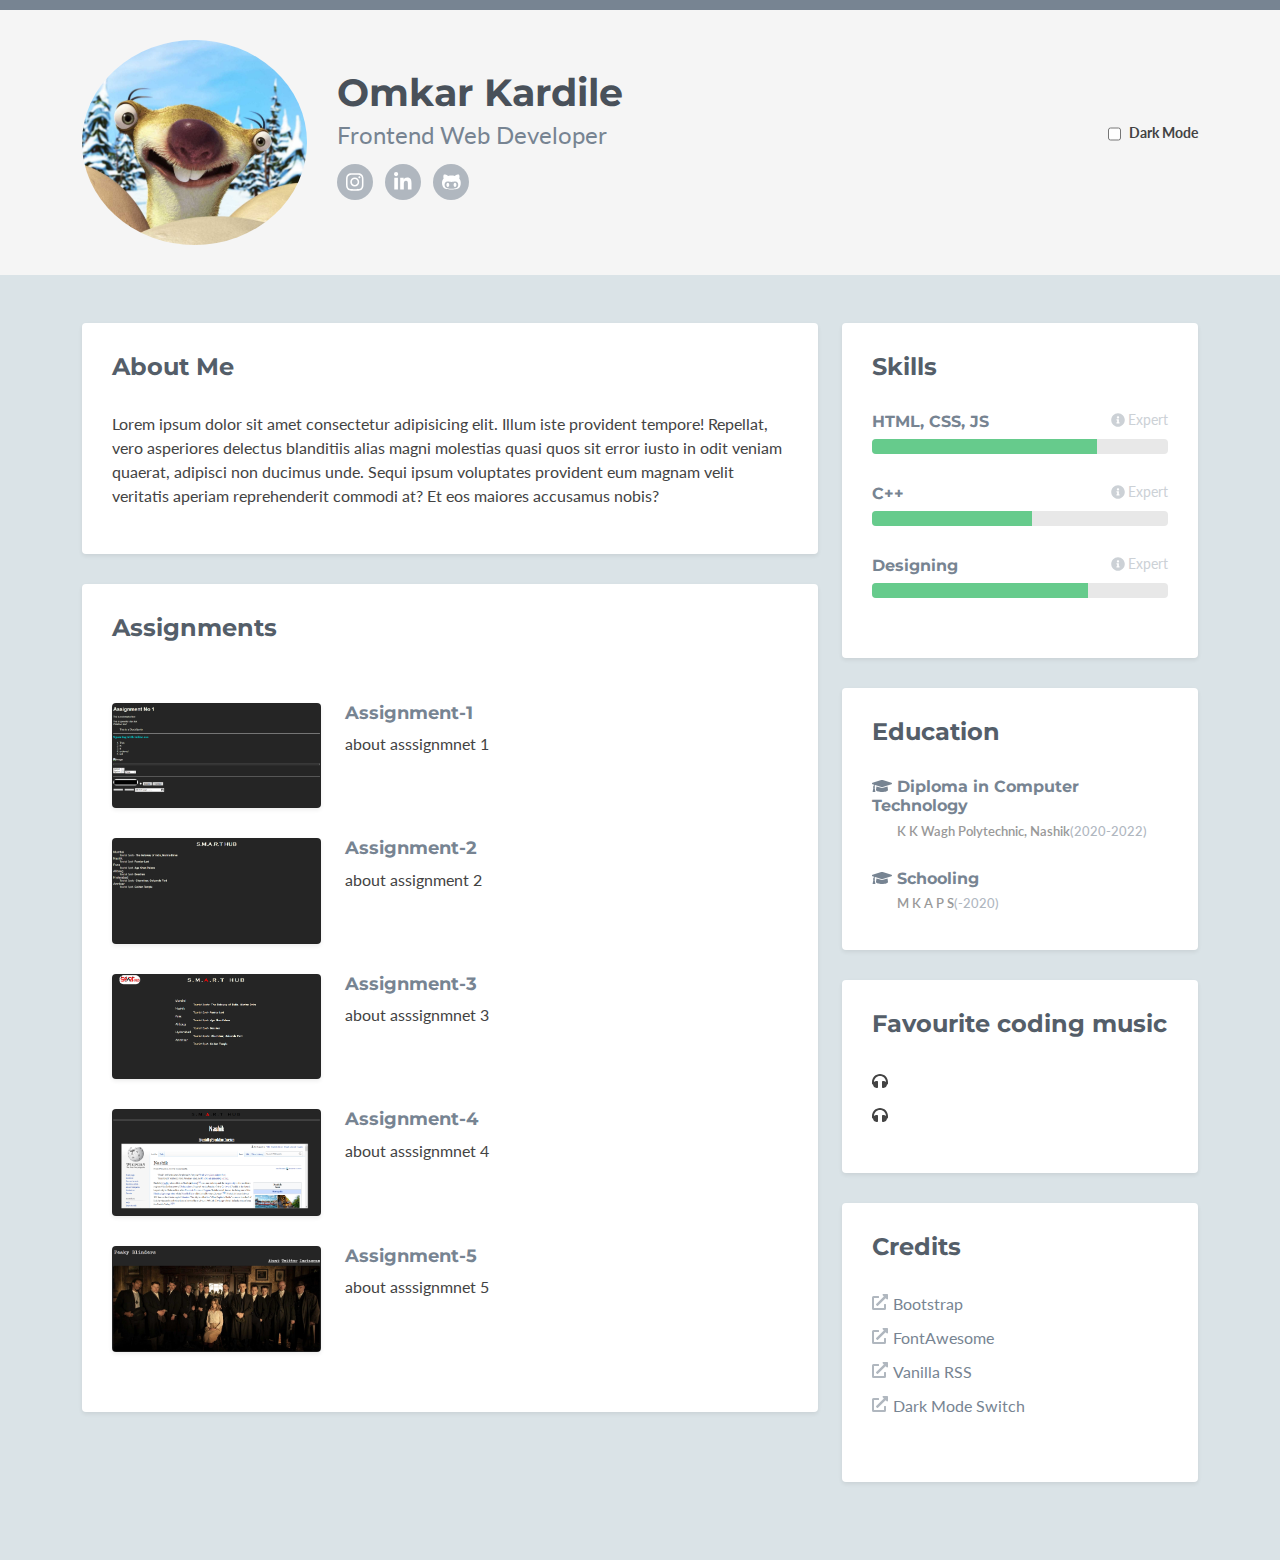
==== Assignment6/index.html @ cf575d33 "Add files via upload" ====
<!DOCTYPE html>
<html lang="en">
<head>
    <title>Bootstrap Portfolio/Resume Theme for Developers</title>
    <!-- Meta -->
    <meta charset="utf-8">
    <meta http-equiv="X-UA-Compatible" content="IE=edge">
    <meta name="viewport" content="width=device-width, initial-scale=1.0"> 
    <link href='https://fonts.googleapis.com/css?family=Lato:300,400,300italic,400italic' rel='stylesheet' type='text/css'>
    <link href='https://fonts.googleapis.com/css?family=Montserrat:400,700' rel='stylesheet' type='text/css'> 
    
    <!-- FontAwesome JS -->
    <script defer src="assets/fontawesome/js/all.js"></script>
    
    <!-- Global CSS -->
    <link rel="stylesheet" href="assets/css/bootstrap.min.css">  

    <!-- Theme CSS -->  
    <link id="theme-style" rel="stylesheet" href="assets/css/styles.css">
    
</head> 

<body>
    <!-- ******HEADER****** --> 
    <header class="header">
        <div class="container">     
	        <div class="row align-items-center">
			    <div class="col">         
		            <img class="profile-image img-fluid float-start rounded-circle" src="assets/images/profile.png" alt="profile image" />
		            <div class="profile-content">
		                <h1 class="name">Omkar Kardile</h1>
		                <h2 class="desc">Frontend Web Developer</h2>
		                <ul class="social list-inline">
		                    <li class="list-inline-item"><a href="https://www.instagram.com/why.so.serious.057/?hl=en"><i class="fab fa-instagram"></i></a></li>
		                    <li class="list-inline-item"><a href="https://www.linkedin.com/in/omkar-kardile-49501b213"><i class="fab fa-linkedin-in"></i></a></li>
		                    <li class="list-inline-item"><a href="https://github.com/OmKardile"><i class="fab fa-github-alt"></i></a></li>               
		                </ul> 
		            </div><!--//profile-->
			    </div><!--//col-->
	            <div class="col-12 col-md-auto">
		            <div class="dark-mode-switch d-flex">
						<div class="form-check form-switch mx-auto mx-md-0">
							<input type="checkbox" class="form-check-input-+ me-2" id="darkSwitch" />
							<label class="custom-control-label" for="darkSwitch">Dark Mode</label>
						</div>
			        </div><!--//dark-mode-switch-->
	            </div><!--//col-->
	        </div><!--//row-->         
        </div><!--//container-->
    </header><!--//header-->
    
    <div class="container sections-wrapper py-5">
        <div class="row">
            <div class="primary col-lg-8 col-12">
                <section class="about section">
                    <div class="section-inner shadow-sm rounded">
                        <h2 class="heading">About Me</h2>
                        <div class="content">
                            <p>Lorem ipsum dolor sit amet consectetur adipisicing elit. Illum iste provident tempore! Repellat, vero asperiores delectus blanditiis alias magni molestias quasi quos sit error iusto in odit veniam quaerat, adipisci non ducimus unde. Sequi ipsum voluptates provident eum magnam velit veritatis aperiam reprehenderit commodi at? Et eos maiores accusamus nobis?</p>
                         
                        </div><!--//content-->
                    </div><!--//section-inner-->                 
                </section><!--//section-->
    
               <section class="latest section">
                    <div class="section-inner shadow-sm rounded">
                        <h2 class="heading">Assignments</h2>
                        <div class="content">    
                            <div class="item row">                    
                            </div>
                             <div class="item row">
                                <a class="col-md-4 col-12" href="../" target="_blank">
                                <img class="img-fluid project-image rounded shadow-sm" src="assets/images/projects/project-1.png" alt="Assignment-1-img" />
                                </a>
                                <div class="desc col-md-8 col-12">
                                    <h3 class="title"><a href="../Assignment1/one.html" target="_blank">Assignment-1</a></h3>
                                    <p class="mb-2">about asssignmnet 1</p>
                                </div>                          
                            </div>

                            <div class="item row">
                            <a class="col-md-4 col-12">
                                <img class="img-fluid project-image rounded shadow-sm" src="assets/images/projects/project-2.png" alt="Assignment-2-img" />
                                </a>
                                <div class="desc col-md-8 col-12">
                                    <h3 class="title"><a href="../Assignment2/two.html" target="_blank">Assignment-2</a></h3>
                                    <p class="mb-2">about assignment 2</p>
                                </div>                          
                            </div>   

                            <div class="item row">
                            <a class="col-md-4 col-12">
                                <img class="img-fluid project-image rounded shadow-sm" src="assets/images/projects/project-3.png" alt="Assignment-3-img" />
                                </a>
                                <div class="desc col-md-8 col-12">
                                    <h3 class="title"><a href="../Assignment3/three.html" target="_blank">Assignment-3</a></h3>
                                    <p class="mb-2">about asssignmnet 3</p>
                                </div>                     
                            </div>

                            <div class="item row">
                            <a class="col-md-4 col-12">
                                <img class="img-fluid project-image rounded shadow-sm" src="assets/images/projects/project-4.png" alt="Assignment-3-img" />
                                </a>
                                <div class="desc col-md-8 col-12">
                                    <h3 class="title"><a href="../Assignment4/four.html" target="_blank">Assignment-4</a></h3>
                                    <p class="mb-2">about asssignmnet 4</p>
                                </div>                          
                            </div>

                            <div class="item row">
                            <a class="col-md-4 col-12">
                                <img class="img-fluid project-image rounded shadow-sm" src="assets/images/projects/project-5.png" alt="Assignment-3-img" />
                                </a>
                                <div class="desc col-md-8 col-12">
                                    <h3 class="title"><a href="../Assignment5/five.html" target="_blank">Assignment-5</a></h3>
                                    <p class="mb-2">about asssignmnet 5</p>
                                </div>                          
                            </div>
                        </div><!--//content-->  
                    </div><!--//section-inner-->                
                </section><!--//section-->
            </div><!--//primary-->

            <div class="secondary col-lg-4 col-12">
                <aside class="skills aside section">
                    <div class="section-inner shadow-sm rounded">
                        <h2 class="heading">Skills</h2>
                        <div class="content">
                            <div class="skillset">
                               
                                <div class="item">
                                    <h3 class="level-title">HTML, CSS, JS<span class="level-label" data-bs-toggle="tooltip" data-bs-placement="left" title="You can use the tooltip to explain more about your skill level..."><i class="fas fa-info-circle"></i>Expert</span></h3>

                                    <div class="level-bar progress">
									    <div class="progress-bar level-bar-inner" role="progressbar" style="width: 76%" aria-valuenow="96"  aria-valuemin="0" aria-valuemax="96"></div>
									</div><!--//level-bar-->                               
                                </div><!--//item-->
                                
                                <div class="item">
                                    <h3 class="level-title">C++<span class="level-label" data-bs-toggle="tooltip" data-bs-placement="left" title="You can use the tooltip to explain more about your skill level..."><i class="fas fa-info-circle"></i>Expert</span></h3>
                                    <div class="level-bar progress">
									    <div class="progress-bar level-bar-inner" role="progressbar" style="width: 54%" aria-valuenow="94"  aria-valuemin="0" aria-valuemax="94"></div>
									</div><!--//level-bar-->                                   
                                </div><!--//item-->
                                
                                <div class="item">
                                    <h3 class="level-title">Designing<span class="level-label" data-bs-toggle="tooltip" data-bs-placement="left" title="You can use the tooltip to explain more about your skill level..."><i class="fas fa-info-circle"></i>Expert</span></h3>
                                    <div class="level-bar progress">
									    <div class="progress-bar level-bar-inner" role="progressbar" style="width: 73%" aria-valuenow="93"  aria-valuemin="0" aria-valuemax="96"></div>
									</div><!--//level-bar-->                                  
                                </div><!--//item-->
                            </div>              
                        </div><!--//content-->  
                    </div><!--//section-inner-->                 
                </aside><!--//section-->
                
                <aside class="education aside section">
                    <div class="section-inner shadow-sm rounded">
                        <h2 class="heading">Education</h2>
                        <div class="content">
                            <div class="item">                      
                                <h3 class="title"><i class="fas fa-graduation-cap"></i> Diploma in Computer Technology</h3>
                                <h4 class="university">K K Wagh Polytechnic, Nashik<span class="year">(2020-2022)</span></h4>
                            </div><!--//item-->
                            <div class="item">
                                <h3 class="title"><i class="fas fa-graduation-cap"></i> Schooling</h3>
                                <h4 class="university">M K A P S<span class="year">(-2020)</span></h4>
                            </div><!--//item-->
                        </div><!--//content-->
                    </div><!--//section-inner-->
                </aside><!--//section-->
                            
                
                <aside class="list music aside section">
                    <div class="section-inner shadow-sm rounded">
                        <h2 class="heading">Favourite coding music</h2>
                        <div class="content">
                            <ul class="list-unstyled">
                                <li><i class="fas fa-headphones"></i> <a href="#"></a></li>
                                <li><i class="fas fa-headphones"></i> <a href="#"></a></li>
                            </ul>
                        </div><!--//content-->
                    </div><!--//section-inner-->
                </aside><!--//section-->
                
                <aside class="credits aside section">
                    <div class="section-inner shadow-sm rounded">
                        <h2 class="heading">Credits</h2>
                        <div class="content">
                            <ul class="list-unstyled pb-2">
                                <li><a href="https://getbootstrap.com/" target="_blank"><i class="fas fa-external-link-alt"></i>Bootstrap</a></li>
                                <li><a href="https://fortawesome.github.io/Font-Awesome/" target="_blank"><i class="fas fa-external-link-alt"></i>FontAwesome</a></li>                                                                
                                <li><a href="https://github.com/sdepold/vanilla-rss" target="_blank"><i class="fas fa-external-link-alt"></i>Vanilla RSS</a></li>
                                <li><a href="https://github.com/coliff/dark-mode-switch"><i class="fas fa-external-link-alt"></i>Dark Mode Switch</a></li>
                                
                            </ul>
                        </div><!--//content-->
                    </div><!--//section-inner-->
                </aside><!--//section-->
              
            </div><!--//secondary-->    
        </div><!--//row-->
    </div><!--//masonry--> 
    <!-- Javascript -->          
    <script type="text/javascript" src="assets/js/bootstrap.min.js"></script>    

    <script type="text/javascript" src="assets/dark-mode-switch/dark-mode-switch.min.js"></script> 

    <script type="text/javascript" src="assets/js/main.js"></script>            
</body>
</html>
---- Assignment6/assets/css/styles.css ----
body {
  font-family: 'Lato', arial, sans-serif;
  color: #434343;
  background: #DAE3E7;
  font-size: 16px;
  -webkit-font-smoothing: antialiased;
  -moz-osx-font-smoothing: grayscale;
}

h1, h2, h3, h4, h5, h6 {
  font-family: 'Montserrat', sans-serif;
  font-weight: 700;
  color: #778492;
}

a {
  color: #3AAA64;
  -webkit-transition: all 0.4s ease-in-out;
  -moz-transition: all 0.4s ease-in-out;
  -ms-transition: all 0.4s ease-in-out;
  -o-transition: all 0.4s ease-in-out;
  text-decoration: none;
}

a:hover {
  text-decoration: underline;
  color: #2d844e;
}

a:focus {
  text-decoration: none;
}

.btn, a.btn {
  -webkit-transition: all 0.4s ease-in-out;
  -moz-transition: all 0.4s ease-in-out;
  -ms-transition: all 0.4s ease-in-out;
  -o-transition: all 0.4s ease-in-out;
  font-family: 'Montserrat', arial, sans-serif;
  padding: 8px 16px;
  font-weight: bold;
}

.btn .svg-inline--fa, a.btn .svg-inline--fa {
  margin-right: 5px;
  position: relative;
  top: -2px;
}

.btn:hover, a.btn:hover {
  text-decoration: none;
}

.btn:focus, a.btn:focus {
  color: #fff;
  box-shadow: none;
}

a.btn-cta-primary, .btn-cta-primary {
  background: #54ba4e;
  border: 1px solid #54ba4e;
  color: #fff;
  font-weight: 600;
  text-transform: uppercase;
}

a.btn-cta-primary:hover, .btn-cta-primary:hover {
  background: #49ac43;
  border: 1px solid #49ac43;
  color: #fff;
}

a.btn-cta-secondary, .btn-cta-secondary {
  background: #479FC8;
  border: 1px solid #479FC8;
  color: #fff;
  font-weight: 600;
  text-transform: uppercase;
}

a.btn-cta-secondary:hover, a.btn-cta-secondary:not(:disabled):not(.disabled):active:focus, .btn-cta-secondary:hover, .btn-cta-secondary:not(:disabled):not(.disabled):active:focus {
  background: #3893bd;
  border: 1px solid #3893bd;
  color: #fff;
  box-shadow: none;
}

.text-highlight {
  color: #32383e;
}

.badge-theme {
  background: #3AAA64;
  font-size: 12px;
  color: #fff;
  border-radius: 2px;
  -moz-background-clip: padding;
  -webkit-background-clip: padding-box;
  background-clip: padding-box;
}

a.dotted-link {
  border-bottom: 1px dotted #778492;
  color: #778492;
}

a.dotted-link:hover {
  text-decoration: none;
  color: #49515a;
}

/* ======= Header ======= */
.header {
  padding: 30px 0;
  background: #f5f5f5;
  border-top: 10px solid #778492;
}

.header .btn {
  font-weight: bold;
}

.header .profile-image {
  margin-right: 30px;
}

.header .profile-content .name {
  color: #49515a;
  font-size: 38px;
  margin-bottom: 5px;
  margin-top: 30px;
}

.header .profile-content .desc {
  color: #778492;
  font-family: "Lato", arial, sans-serif;
  font-weight: 400;
  font-size: 24px;
  margin-top: 0;
  margin-bottom: 15px;
}

.header .profile-content .social a {
  background: #b0b7bf;
  width: 36px;
  height: 36px;
  display: inline-block;
  border-radius: 50%;
  -moz-background-clip: padding;
  -webkit-background-clip: padding-box;
  background-clip: padding-box;
  color: #fff;
  text-align: center;
}

.header .profile-content .social a:hover {
  background: #778492;
}

.header .profile-content .social a .svg-inline--fa {
  font-size: 20px;
  margin-top: 8px;
}

.profile-image{
  width: 225px;
  height: 205px;
}

/* ======= Sections======= */
.section {
  margin-bottom: 30px;
}

.section .section-inner {
  background: #fff;
  padding: 30px;
}

.section .heading {
  margin-top: 0;
  margin-bottom: 30px;
  color: #545e69;
  font-size: 24px;
}

.section .content .more-link .svg-inline--fa {
  margin-right: 5px;
  font-size: 14px;
  position: relative;
  top: -2px;
}

/* About Section */
/* Latest Section */
.latest .item {
  margin-bottom: 30px;
}

.latest .item .title {
  font-size: 18px;
  margin-top: 0;
}

.latest .item .title .label {
  margin-left: 5px;
  font-size: 12px;
}

.latest .item .title a {
  color: #778492;
}

.latest .item .title a:hover {
  color: #5f6b77;
}

.latest .item .project-image:hover {
  -webkit-opacity: 0.8;
  -moz-opacity: 0.8;
  opacity: 0.8;
}

.latest .divider {
  margin-bottom: 60px;
}

.latest .featured {
  margin-bottom: 60px;
}

.latest .featured .title {
  font-size: 20px;
  margin-bottom: 5px;
  font-size: 20px;
}

.latest .featured .summary {
  margin-bottom: 30px;
  color: #778492;
}

.latest .featured img {
  margin-bottom: 30px;
}

.latest .featured .desc {
  margin-bottom: 30px;
}

.latest .has-ribbon {
  position: relative;
  display: inline-block;
}

.latest .has-ribbon .text {
  background: #3AAA64;
  color: #fff;
}

.latest .has-ribbon .ribbon {
  position: absolute;
  top: -4px;
  right: -4px;
  width: 110px;
  height: 110px;
  overflow: hidden;
}

.latest .has-ribbon .ribbon .text {
  font-family: 'Montserrat', sans-serif;
  position: relative;
  left: -8px;
  top: 18px;
  width: 158px;
  padding: 10px 10px;
  font-size: 15px;
  font-weight: bold;
  text-align: center;
  text-transform: uppercase;
  color: #fff;
  background-color: #479FC8;
  -webkit-transform: rotate(45deg) translate3d(0, 0, 0);
  -moz-transform: rotate(45deg) translate3d(0, 0, 0);
  -ms-transform: rotate(45deg) translate3d(0, 0, 0);
  -o-transform: rotate(45deg) translate3d(0, 0, 0);
}

.latest .has-ribbon .ribbon .text:before, .latest .has-ribbon .ribbon .text:after {
  content: '';
  position: absolute;
  bottom: -5px;
  border-top: 5px solid #276582;
  border-left: 5px solid transparent;
  border-right: 5px solid transparent;
}

.latest .has-ribbon .ribbon .text:before {
  left: 0;
}

.latest .has-ribbon .ribbon .text:after {
  right: 0;
}

/* Projects Section */
.projects .item {
  margin-bottom: 30px;
}

.projects .item .title {
  font-size: 16px;
  margin-top: 0;
  margin-bottom: 5px;
  line-height: 1.5;
}

.projects .item .title a {
  color: #778492;
}

.projects .item .title a:hover {
  color: #5f6b77;
}

/* Work Section */
.experience .item {
  margin-bottom: 30px;
}

.experience .item .title {
  font-size: 16px;
  margin-top: 0;
  margin-bottom: 5px;
  line-height: 1.5;
}

.experience .item .title .place {
  color: #999;
  font-weight: normal;
}

.experience .item .title .place a {
  color: #999;
}

.experience .item .title .place a:hover {
  color: #666666;
}

.experience .item .title .year {
  color: #999;
  font-weight: normal;
}

/* Git section */
.github-graph {
  margin-bottom: 30px;
}

.github-graph .js-calendar-graph-svg {
  max-width: 100%;
}

.github-graph h2 {
  font-size: 18px;
}

.ghfeed {
  height: 500px;
}

.ghfeed,
.ghfeed *,
.ghfeed *:before,
.ghfeed *:after {
  box-sizing: content-box;
}

/* Info Section */
.info .svg-inline--fa {
  margin-right: 15px;
  color: #ccd1d6;
}

.info .svg-inline--fa.fa-envelope-o {
  font-size: 14px;
}

.info ul {
  margin-bottom: 0;
}

.info li {
  margin-bottom: 15px;
}

.info li:last-child {
  margin-bottom: 0;
}

/* Skills Section */
.skills .intro {
  margin-bottom: 30px;
}

.skills .skillset .item {
  margin-bottom: 30px;
}

.skills .skillset .level-title {
  font-size: 16px;
  position: relative;
  margin-top: 0;
  margin-bottom: 10;
}

.skills .skillset .level-title .level-label {
  color: #ccd1d6;
  font-size: 14px;
  font-weight: 400;
  font-family: "Lato", arial, sans-serif;
  position: absolute;
  right: 0;
  top: 0;
}

.skills .skillset .level-bar {
  height: 15px;
  background: #e8e8e8;
}

.skills .skillset .level-bar-inner {
  height: 15px;
  background: #66cb8c;
}

.skills .svg-inline--fa {
  margin-right: 3px;
  position: relative;
  top: 0;
}

/* Testimonials section */
.testimonials .item {
  margin-bottom: 30px;
}

.testimonials .item:last-child {
  margin-bottom: 0;
}

.testimonials .item .quote {
  color: #666;
  font-size: 16px;
  border-left: 5px solid #9fdeb7;
  padding: 5px 15px;
  margin-bottom: 15px;
}

.testimonials .item .quote p {
  margin-bottom: 0;
}

.testimonials .item .quote .svg-inline--fa {
  color: #79d19a;
  margin-right: 15px;
}

.testimonials .item .source {
  font-size: 14px;
  padding-left: 20px;
  font-weight: 500;
}

.testimonials .item .source .name {
  color: #939ea9;
  font-weight: 600;
}

.testimonials .item .source .title {
  color: #999;
}

/* Education section */
.education .item {
  margin-bottom: 30px;
}

.education .item:last-child {
  margin-bottom: 0;
}

.education .item .title {
  font-size: 16px;
  margin-top: 0;
}

.education .item .university {
  font-family: "Lato", arial, sans-serif;
  font-size: 13px;
  color: #999;
  font-weight: 600;
  padding-left: 25px;
}

.education .item .university .year {
  color: #b0b7bf;
  font-weight: 500;
}

/* Language Section */
.languages .item {
  margin-bottom: 15px;
}

.languages .item .title {
  color: #778492;
}

.languages .item .level {
  color: #999;
}

.languages .item:last-child {
  margin-bottom: 0;
}

.languages .item .svg-inline--fa {
  color: #79d19a;
}

/* Blog Section */
.blog .item {
  margin-bottom: 30px;
}

.blog .item .title {
  font-size: 18px;
  line-height: 1.3;
}

.blog .item .title a {
  color: #778492;
}

.blog .item .title a:hover {
  color: #5f6b77;
}

.blog .item p {
  margin-bottom: 5px;
}

.blog .item:last-child {
  margin-bottom: 0;
}

/* List section */
.list ul li {
  margin-bottom: 10px;
}

.list ul li .svg-inline--fa {
  margin-right: 5px;
}

.list ul li a {
  color: #778492;
}

.list ul li a:hover {
  color: #49515a;
}

/* Credits */
.credits ul li {
  margin-bottom: 10px;
}

.credits ul li .svg-inline--fa {
  margin-right: 5px;
  position: relative;
  top: -2px;
}

.credits ul li a {
  color: #778492;
}

.credits ul li a .svg-inline--fa {
  color: #b0b7bf;
}

.credits ul li a:hover {
  color: #49515a;
}

.credits .btn {
  margin-bottom: 15px;
}

.aside .subheading {
  font-size: 18px;
  color: #545e69;
}

/* ======= Footer ======= */
.footer {
  background: #32383e;
  color: #fff;
  padding: 10px 0;
}

.footer .copyright {
  line-height: 1.6;
  color: #a1aab4;
  font-size: 14px;
}

.footer a {
  color: #fff;
}

.footer .fa-heart {
  color: #fb866a;
}

.dark-mode-switch {
  margin-bottom: 1rem;
}

.dark-mode-switch .form-switch {
  display: -webkit-flex;
  display: flex;
}

.dark-mode-switch label {
  font-size: 0.875rem;
  font-weight: bold;
}

.dark-mode-switch .form-switch .form-check-input {
  border-radius: 1em;
  border-color: #DAE3E7;
}

.dark-mode-switch .form-check-input:checked {
  background-color: #54ba4e;
  border-color: #54ba4e;
}

.dark-mode-switch .form-check-input:focus {
  box-shadow: none;
  border-color: #DAE3E7;
}

body[data-theme="dark"] {
  background: #17191c;
  /* Github Activity Dark Mode */
  /* Github activity */
}

body[data-theme="dark"] a:hover {
  color: #53c47d;
}

body[data-theme="dark"] a.btn:hover {
  color: #fff;
}

body[data-theme="dark"] .dark-mode-switch .form-check-input:focus {
  border-color: #54ba4e;
}

body[data-theme="dark"] .header {
  background: #1e2124;
  color: rgba(255, 255, 255, 0.9);
  border-top-color: #1e2124;
}

body[data-theme="dark"] .header .profile-content .name {
  color: rgba(255, 255, 255, 0.9);
}

body[data-theme="dark"] .header .profile-content .desc {
  color: rgba(255, 255, 255, 0.7);
}

body[data-theme="dark"] .header .profile-content .social a {
  background: #2e3238;
  color: rgba(230, 230, 230, 0.7);
}

body[data-theme="dark"] .header .profile-content .social a:hover {
  color: rgba(255, 255, 255, 0.9);
}

body[data-theme="dark"] .section .section-inner {
  background: #1e2124;
  color: rgba(255, 255, 255, 0.7);
}

body[data-theme="dark"] .section .heading {
  color: rgba(255, 255, 255, 0.9);
}

body[data-theme="dark"] .experience .item .title {
  color: rgba(255, 255, 255, 0.9);
}

body[data-theme="dark"] .testimonials .item .quote {
  color: rgba(255, 255, 255, 0.9);
}

body[data-theme="dark"] .latest .item .title a, body[data-theme="dark"] .projects .item .title a, body[data-theme="dark"] .blog .item .title a {
  color: rgba(255, 255, 255, 0.9);
}

body[data-theme="dark"] .latest .item .title a:hover, body[data-theme="dark"] .projects .item .title a:hover, body[data-theme="dark"] .blog .item .title a:hover {
  color: #fff;
}

body[data-theme="dark"] .testimonials .item .source .name {
  color: rgba(255, 255, 255, 0.9);
}

body[data-theme="dark"] .education .item .title {
  color: rgba(255, 255, 255, 0.9);
}

body[data-theme="dark"] .languages .item .title {
  color: rgba(255, 255, 255, 0.9);
}

body[data-theme="dark"] .list ul li a, body[data-theme="dark"] .credits ul li a {
  color: inherit;
}

body[data-theme="dark"] .experience .item .title .place a {
  color: rgba(255, 255, 255, 0.7);
}

body[data-theme="dark"] .experience .item .title .place a:hover {
  color: rgba(255, 255, 255, 0.9);
}

body[data-theme="dark"] .aside .subheading {
  color: rgba(255, 255, 255, 0.9);
}

body[data-theme="dark"] .gha-header, body[data-theme="dark"] .gha-footer, body[data-theme="dark"] .gha-feed {
  background: #17191c;
  border-color: rgba(255, 255, 255, 0.1);
  color: #3AAA64;
}

body[data-theme="dark"] .gha-feed a {
  color: #3AAA64;
}

body[data-theme="dark"] .gha-header > .gha-github-icon,
body[data-theme="dark"] .gha-header > .gha-user-info > a,
body[data-theme="dark"] .gha-header > .gha-user-info > p > a {
  color: rgba(255, 255, 255, 0.9);
}

body[data-theme="dark"] .gha-activity {
  border-color: #333;
}

body[data-theme="dark"] .gha-gravatar img {
  border: 3px solid #333;
  box-shadow: 0 0 0 #ccc;
}

body[data-theme="dark"] .gha-message-merge {
  background: #2e3238;
}

body[data-theme="dark"] .gha-feed small {
  color: rgba(255, 255, 255, 0.7);
}

body[data-theme="dark"] .github-graph {
  background: #17191c;
}

body[data-theme="dark"] .contrib-number {
  color: rgba(255, 255, 255, 0.9);
}

body[data-theme="dark"] .border, body[data-theme="dark"] .contrib-column {
  border: 1px solid rgba(255, 255, 255, 0.1) !important;
}

body[data-theme="dark"] .text-muted {
  color: rgba(255, 255, 255, 0.6);
}

@media (max-width: 767.98px) {
  .header {
    text-align: center;
  }
  .header .profile-image {
    float: none !important;
    margin: 0 auto;
  }
  .header .profile-content {
    float: none !important;
    text-align: center;
  }
  .header .btn {
    margin-top: 30px;
    float: none !important;
  }
  .project-image {
    margin-bottom: 15px;
  }
}

@media (min-width: 1400px) {
  .container {
    width: 1360px;
    max-width: inherit;
  }
}
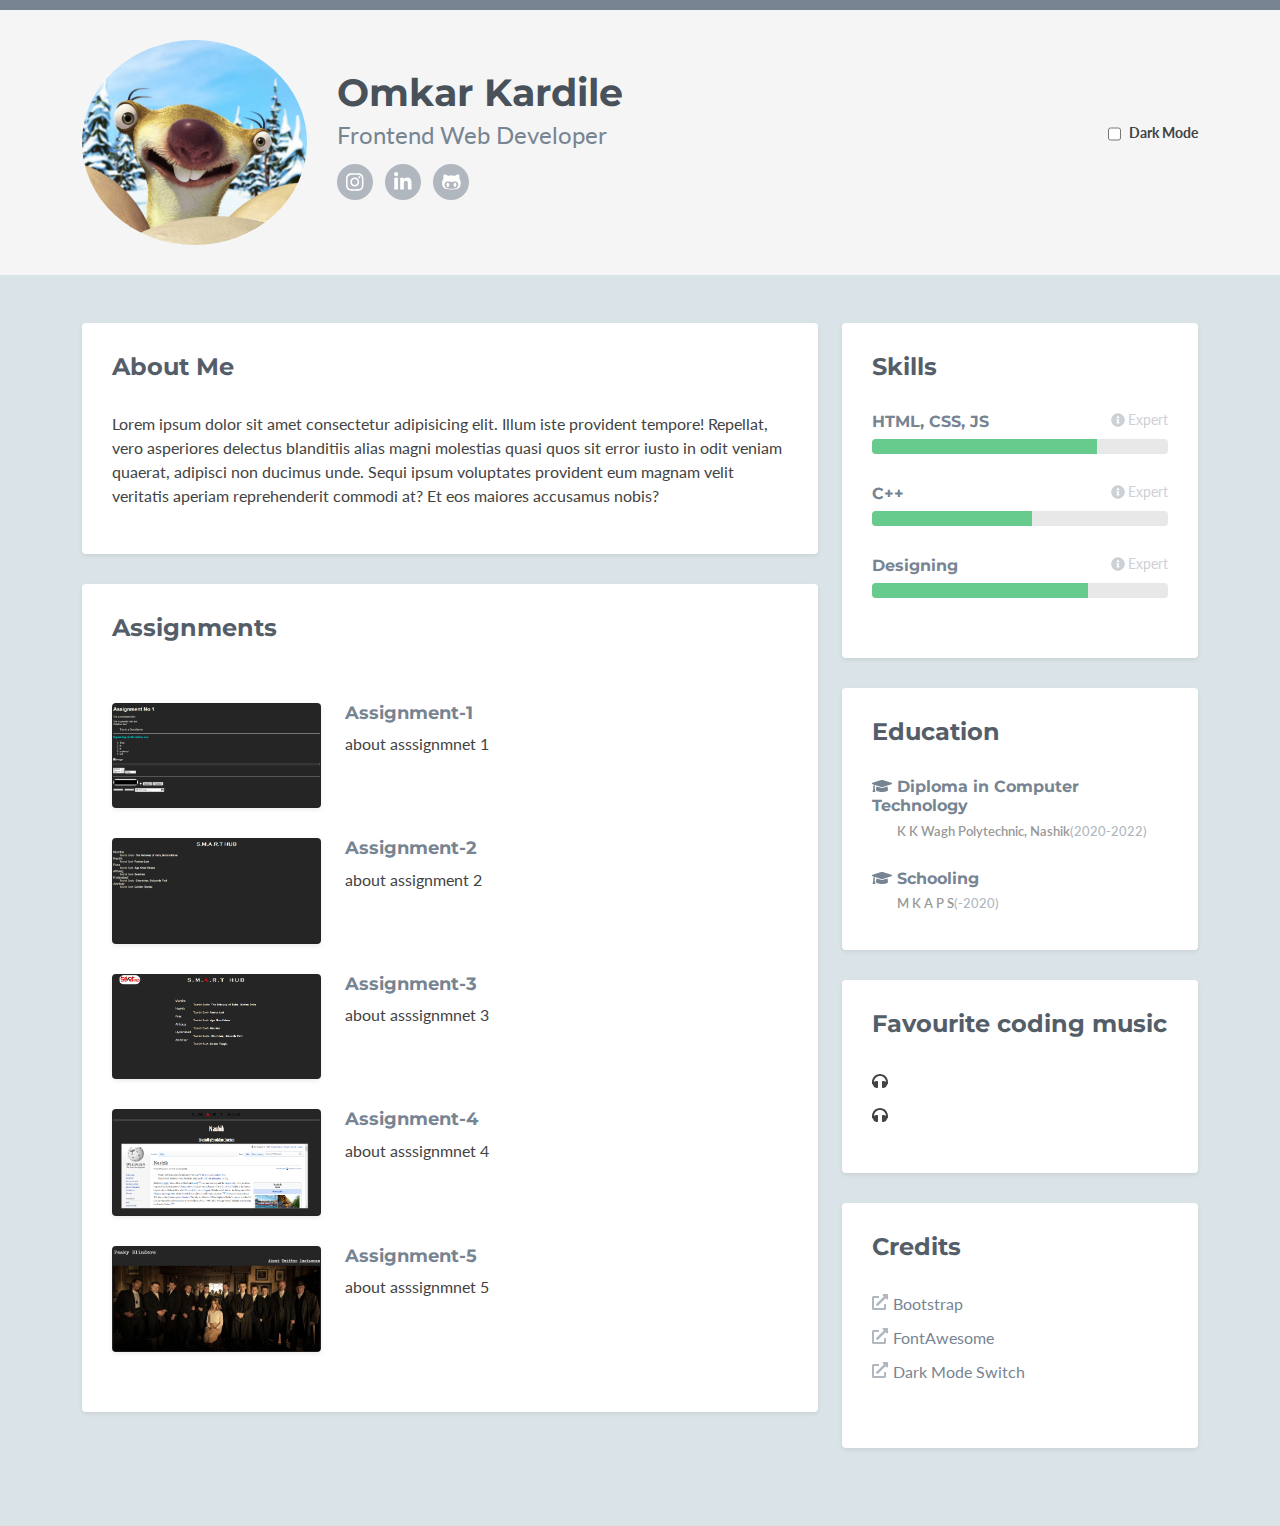
==== commit a2ce4781: "Update index.html" ====
--- a/Assignment6/index.html
+++ b/Assignment6/index.html
@@ -190,8 +190,7 @@
                         <div class="content">
                             <ul class="list-unstyled pb-2">
                                 <li><a href="https://getbootstrap.com/" target="_blank"><i class="fas fa-external-link-alt"></i>Bootstrap</a></li>
-                                <li><a href="https://fortawesome.github.io/Font-Awesome/" target="_blank"><i class="fas fa-external-link-alt"></i>FontAwesome</a></li>                                                                
-                                <li><a href="https://github.com/sdepold/vanilla-rss" target="_blank"><i class="fas fa-external-link-alt"></i>Vanilla RSS</a></li>
+                                <li><a href="https://fortawesome.github.io/Font-Awesome/" target="_blank"><i class="fas fa-external-link-alt"></i>FontAwesome</a></li>                                                       
                                 <li><a href="https://github.com/coliff/dark-mode-switch"><i class="fas fa-external-link-alt"></i>Dark Mode Switch</a></li>
                                 
                             </ul>
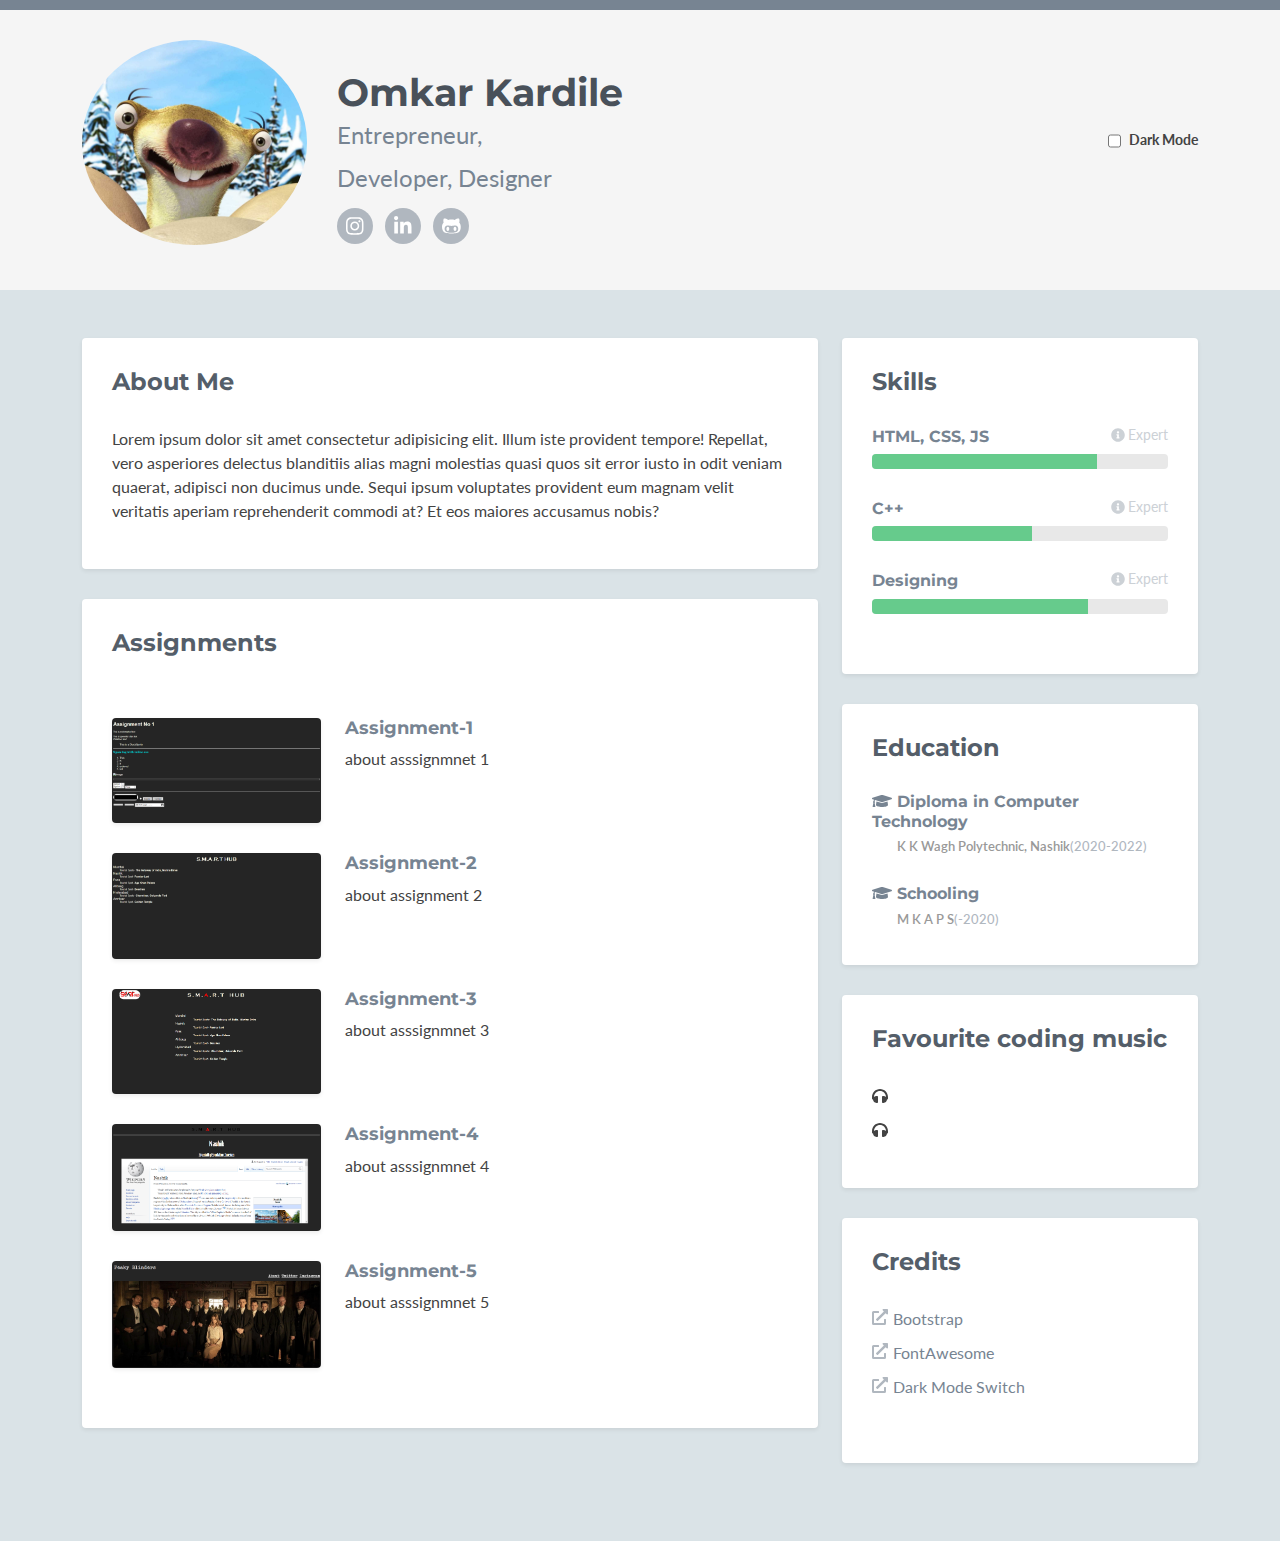
==== commit d1406ea3: "description change of assignment 6" ====
--- a/Assignment6/index.html
+++ b/Assignment6/index.html
@@ -1,7 +1,7 @@
 <!DOCTYPE html>
 <html lang="en">
 <head>
-    <title>Bootstrap Portfolio/Resume Theme for Developers</title>
+    <title>Omkar Kardile</title>
     <!-- Meta -->
     <meta charset="utf-8">
     <meta http-equiv="X-UA-Compatible" content="IE=edge">
@@ -29,7 +29,7 @@
 		            <img class="profile-image img-fluid float-start rounded-circle" src="assets/images/profile.png" alt="profile image" />
 		            <div class="profile-content">
 		                <h1 class="name">Omkar Kardile</h1>
-		                <h2 class="desc">Frontend Web Developer</h2>
+		                <h2 class="desc">Entrepreneur,</h2><h3 class="desc"> Developer, Designer</h3>
 		                <ul class="social list-inline">
 		                    <li class="list-inline-item"><a href="https://www.instagram.com/why.so.serious.057/?hl=en"><i class="fab fa-instagram"></i></a></li>
 		                    <li class="list-inline-item"><a href="https://www.linkedin.com/in/omkar-kardile-49501b213"><i class="fab fa-linkedin-in"></i></a></li>
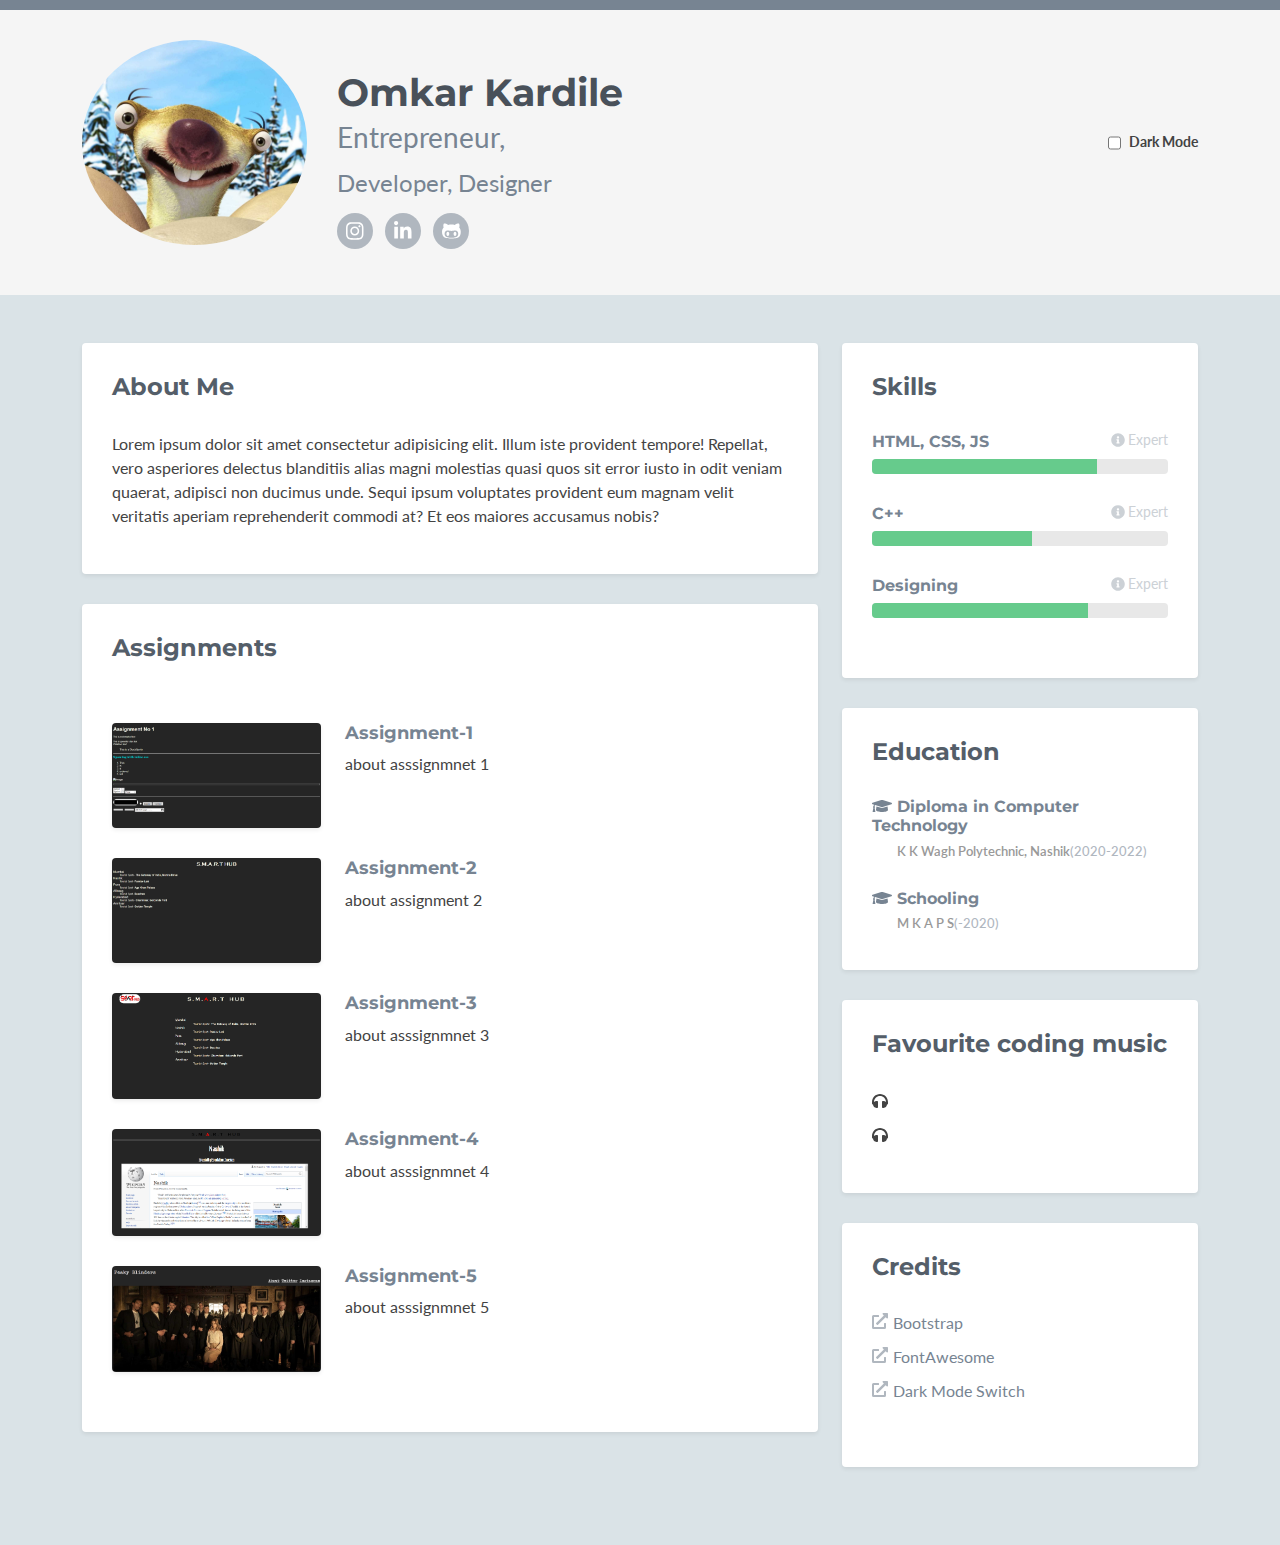
==== commit 54553558: "" ====
--- a/Assignment6/index.html
+++ b/Assignment6/index.html
@@ -29,7 +29,7 @@
 		            <img class="profile-image img-fluid float-start rounded-circle" src="assets/images/profile.png" alt="profile image" />
 		            <div class="profile-content">
 		                <h1 class="name">Omkar Kardile</h1>
-		                <h2 class="desc">Entrepreneur,</h2><h3 class="desc"> Developer, Designer</h3>
+		                <h2 class="desc">Entrepreneur,</h2><h3 style="color: #778492;font-family: Lato, arial, sans-serif;font-weight: 400;font-size: 24px;margin-top: 0;margin-bottom: 15px;"> Developer, Designer</h3>
 		                <ul class="social list-inline">
 		                    <li class="list-inline-item"><a href="https://www.instagram.com/why.so.serious.057/?hl=en"><i class="fab fa-instagram"></i></a></li>
 		                    <li class="list-inline-item"><a href="https://www.linkedin.com/in/omkar-kardile-49501b213"><i class="fab fa-linkedin-in"></i></a></li>
--- a/Assignment6/assets/css/styles.css
+++ b/Assignment6/assets/css/styles.css
@@ -136,7 +136,7 @@
   color: #778492;
   font-family: "Lato", arial, sans-serif;
   font-weight: 400;
-  font-size: 24px;
+  font-size: 28px;
   margin-top: 0;
   margin-bottom: 15px;
 }
